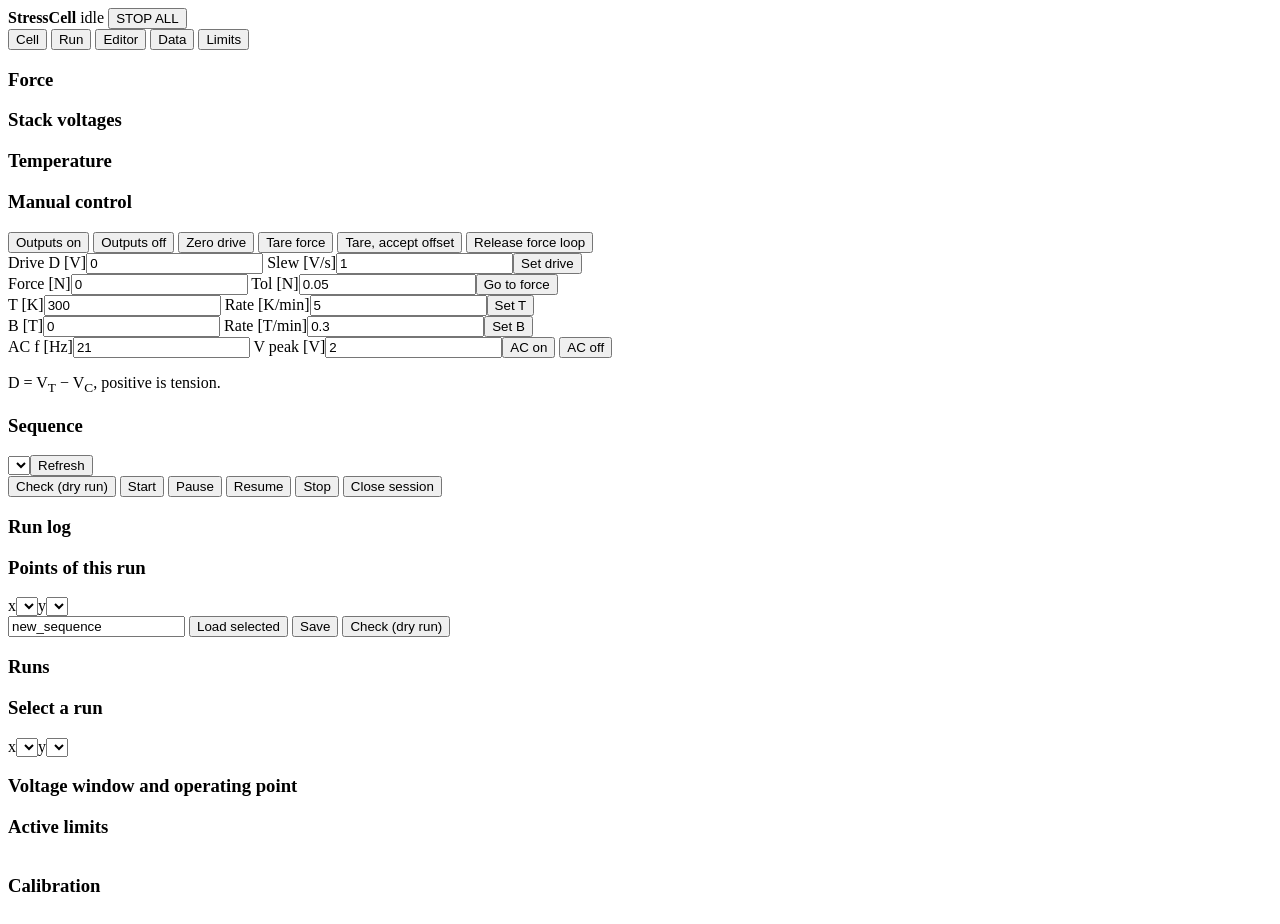
==== frontend/renderer/index.html @ 5718b394 "Initial commit: StressCell, Steuerung der Razorbill FC100 im PPMS Co-Authored-By: Claude Opus 5.5 <n" ====
<!DOCTYPE html>
<html lang="en" data-theme="dark">
<head>
  <meta charset="UTF-8">
  <meta name="viewport" content="width=device-width, initial-scale=1.0">
  <meta name="stresscell-token" content="__TOKEN__">
  <meta http-equiv="Content-Security-Policy"
        content="default-src 'self'; script-src 'self'; img-src 'self' data: blob:;
                 style-src 'self' 'unsafe-inline'; connect-src 'self' ws://127.0.0.1:8020 ws://localhost:8020;">
  <title>StressCell</title>
  <!-- Alles lokal: der Messrechner braucht kein Internet -->
  <script src="/static/vendor/plotly.min.js"></script>
  <script src="/static/vendor/blockly_compressed.js"></script>
  <script src="/static/vendor/blocks_compressed.js"></script>
  <script src="/static/vendor/blockly_en.js"></script>
  <link rel="stylesheet" href="/static/styles.css">
</head>
<body>
  <header id="titlebar">
    <strong>StressCell</strong>
    <span id="mode-pill" class="pill"></span>
    <span id="run-pill" class="pill idle">idle</span>
    <span id="run-text" class="muted"></span>
    <span class="grow"></span>
    <span id="conn" class="dot" title="Backend connection"></span>
    <button id="stop-all" title="Stop sequence and force loop, ramp both channels to 0 V">STOP ALL</button>
  </header>
  <div id="alarm-bar" class="hidden"></div>
  <div id="app">
    <nav id="sidebar" aria-label="Pages">
      <button class="nav active" data-page="cell">Cell</button>
      <button class="nav" data-page="run">Run</button>
      <button class="nav" data-page="editor">Editor</button>
      <button class="nav" data-page="data">Data</button>
      <button class="nav" data-page="limits">Limits</button>
    </nav>
    <main id="content">
      <section id="page-cell" class="page active">
        <div id="readouts" class="readouts"></div>
        <div class="grid2">
          <div class="card"><h3>Force</h3><div id="plot-force" class="plot"></div></div>
          <div class="card"><h3>Stack voltages</h3><div id="plot-volt" class="plot"></div></div>
          <div class="card"><h3>Temperature</h3><div id="plot-temp" class="plot"></div></div>
          <div class="card" id="manual">
            <h3>Manual control</h3>
            <div class="row">
              <button data-step='{"op":"output","on":true}'>Outputs on</button>
              <button data-step='{"op":"output","on":false}'>Outputs off</button>
              <button data-step='{"op":"zero_drive"}'>Zero drive</button>
              <button data-step='{"op":"tare"}'>Tare force</button>
              <button data-step='{"op":"tare","accept":true}' title="Below 250 K or above 10 N: only if the sample is not loaded">Tare, accept offset</button>
              <button data-step='{"op":"release_force"}'>Release force loop</button>
            </div>
            <form class="row" data-op="set_drive"><label>Drive D [V]<input name="D" value="0"></label>
              <label>Slew [V/s]<input name="slew" value="1"></label><button>Set drive</button></form>
            <form class="row" data-op="goto_force"><label>Force [N]<input name="F" value="0"></label>
              <label>Tol [N]<input name="tol" value="0.05"></label><button>Go to force</button></form>
            <form class="row" data-op="set_temperature"><label>T [K]<input name="T" value="300"></label>
              <label>Rate [K/min]<input name="rate" value="5"></label><button>Set T</button></form>
            <form class="row" data-op="set_field"><label>B [T]<input name="B" value="0"></label>
              <label>Rate [T/min]<input name="rate" value="0.3"></label><button>Set B</button></form>
            <form class="row" data-op="ac_on"><label>AC f [Hz]<input name="f" value="21"></label>
              <label>V peak [V]<input name="V" value="2"></label><button>AC on</button>
              <button type="button" data-step='{"op":"ac_off"}'>AC off</button></form>
            <p class="muted small">D = V<sub>T</sub> − V<sub>C</sub>, positive is tension.</p>
          </div>
        </div>
      </section>

      <section id="page-run" class="page">
        <div class="grid2 wide-left">
          <div class="card">
            <h3>Sequence</h3>
            <div class="row"><select id="seq-list"></select><button id="seq-reload">Refresh</button></div>
            <div class="row">
              <button id="seq-check">Check (dry run)</button>
              <button id="seq-start" class="primary">Start</button>
              <button id="seq-pause">Pause</button>
              <button id="seq-resume">Resume</button>
              <button id="seq-stop">Stop</button>
              <button id="session-close" title="Ends an open Python session, its force loop and AC drive">Close session</button>
            </div>
            <pre id="seq-report" class="log"></pre>
            <h3>Run log</h3>
            <pre id="run-log" class="log tall"></pre>
          </div>
          <div class="card">
            <h3>Points of this run</h3>
            <div class="row"><label>x<select id="pt-x"></select></label><label>y<select id="pt-y"></select></label></div>
            <div id="plot-points" class="plot tall"></div>
          </div>
        </div>
      </section>

      <section id="page-editor" class="page">
        <div class="row">
          <input id="ed-name" value="new_sequence" aria-label="Sequence name">
          <button id="ed-load">Load selected</button>
          <button id="ed-save" class="primary">Save</button>
          <button id="ed-check">Check (dry run)</button>
          <span id="ed-msg" class="muted"></span>
        </div>
        <div id="blockly"></div>
      </section>

      <section id="page-data" class="page">
        <div class="grid2 wide-right">
          <div class="card"><h3>Runs</h3><ul id="run-list" class="list"></ul></div>
          <div class="card">
            <h3 id="data-title">Select a run</h3>
            <div class="row"><label>x<select id="dt-x"></select></label><label>y<select id="dt-y"></select></label></div>
            <div id="plot-data" class="plot tall"></div>
            <pre id="data-log" class="log"></pre>
          </div>
        </div>
      </section>

      <section id="page-limits" class="page">
        <div class="grid2">
          <div class="card"><h3>Voltage window and operating point</h3><div id="plot-window" class="plot tall"></div></div>
          <div class="card"><h3>Active limits</h3><table id="limit-table"></table>
            <h3>Calibration</h3><table id="cal-table"></table></div>
        </div>
      </section>
    </main>
  </div>
  <div id="toasts" role="status"></div>
  <script type="module" src="/static/app.js"></script>
</body>
</html>
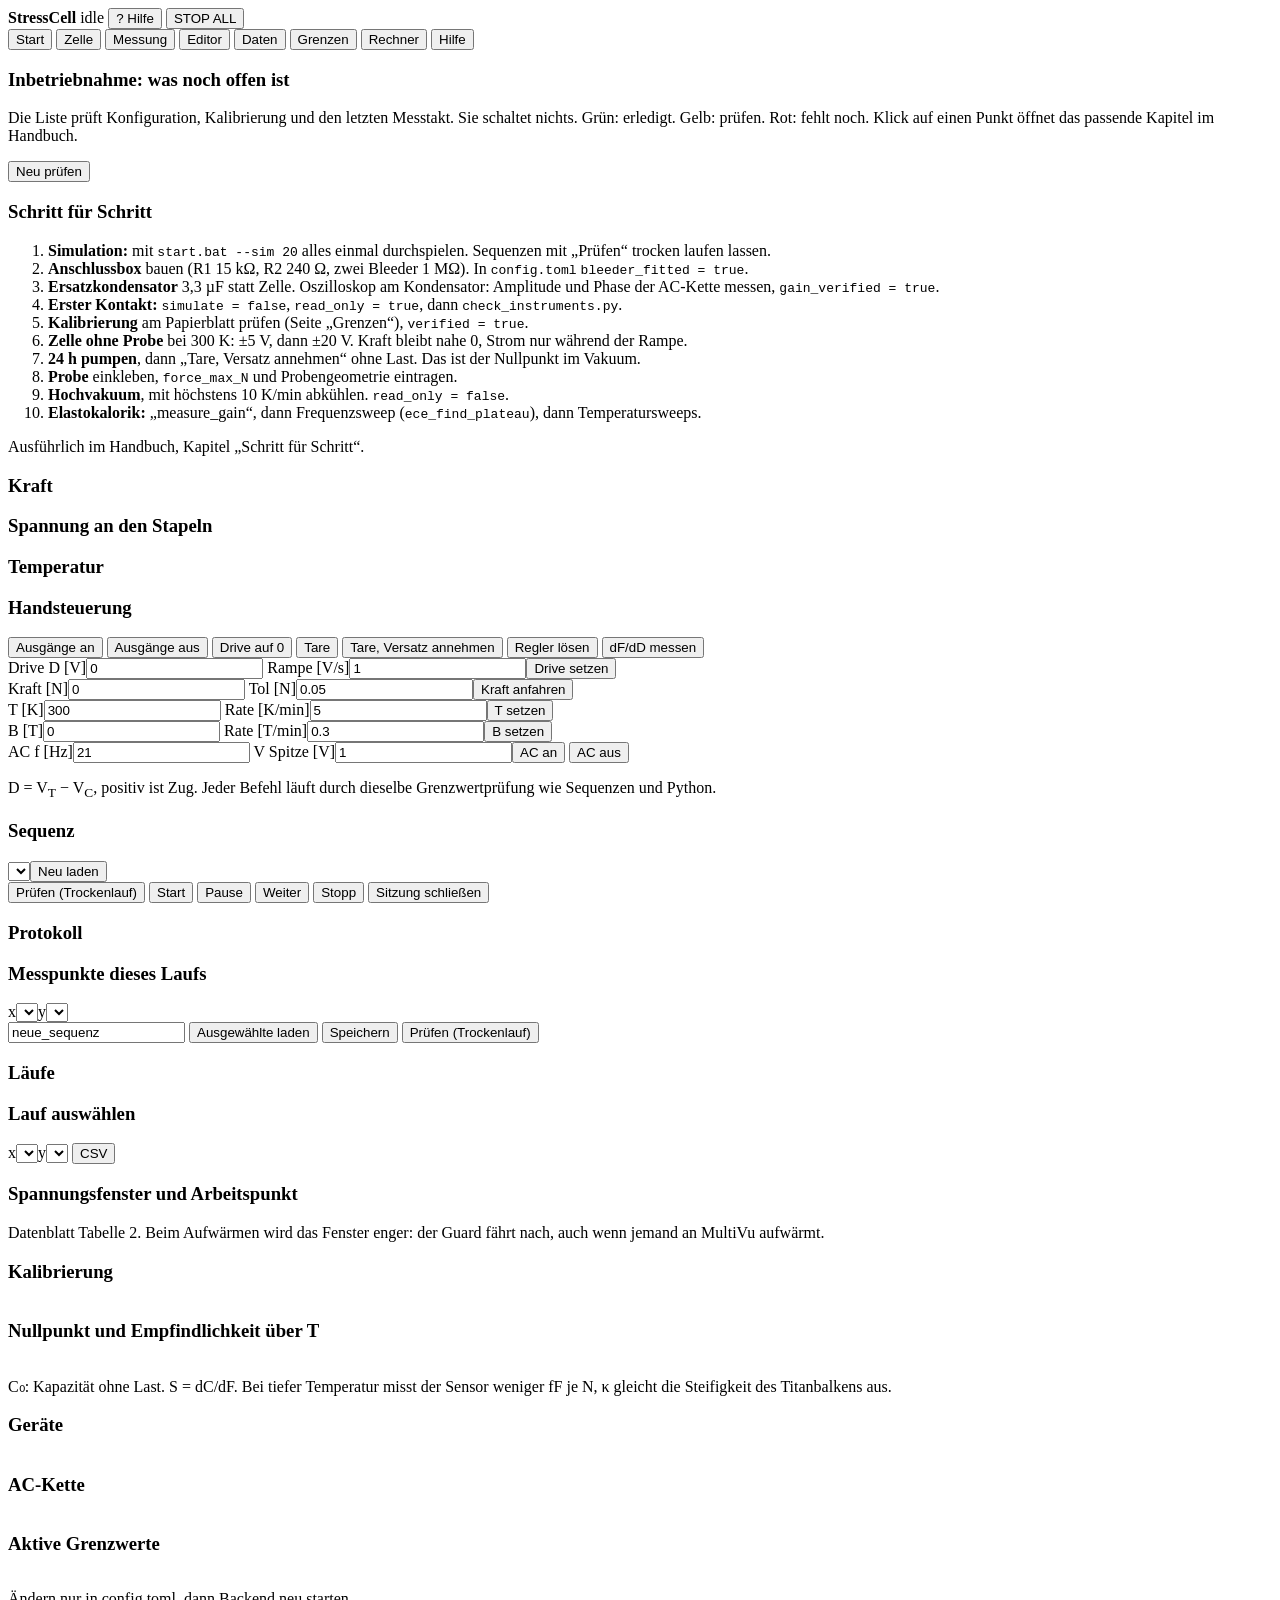
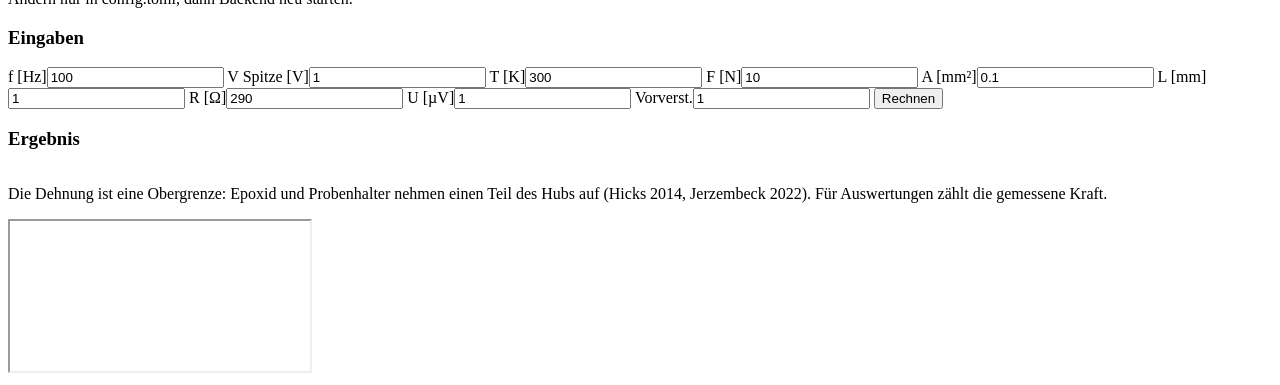
==== commit fc246f51: "Oberfläche auf Deutsch mit Inbetriebnahme, Rechner, Kalibrierpanel und Hilfe Checkliste mit Live-Sta" ====
--- a/frontend/renderer/index.html
+++ b/frontend/renderer/index.html
@@ -1,5 +1,5 @@
 <!DOCTYPE html>
-<html lang="en" data-theme="dark">
+<html lang="de" data-theme="dark">
 <head>
   <meta charset="UTF-8">
   <meta name="viewport" content="width=device-width, initial-scale=1.0">
@@ -18,74 +18,111 @@
 <body>
   <header id="titlebar">
     <strong>StressCell</strong>
-    <span id="mode-pill" class="pill"></span>
-    <span id="run-pill" class="pill idle">idle</span>
+    <span id="mode-pill" class="pill" title="Simulation oder echte Geräte. Umstellen in config.toml unter [mode]."></span>
+    <span id="run-pill" class="pill idle" title="Zustand der laufenden Sequenz">idle</span>
     <span id="run-text" class="muted"></span>
     <span class="grow"></span>
-    <span id="conn" class="dot" title="Backend connection"></span>
-    <button id="stop-all" title="Stop sequence and force loop, ramp both channels to 0 V">STOP ALL</button>
+    <span id="conn" class="dot" title="Verbindung zum Backend: grün = verbunden"></span>
+    <button id="help-btn" title="Handbuch öffnen (F1)">? Hilfe</button>
+    <button id="stop-all" title="Sequenz und Kraftregler stoppen, AC aus, beide Stapel auf 0 V rampen. Danach ist alles gesperrt, bis jemand quittiert.">STOP ALL</button>
   </header>
   <div id="alarm-bar" class="hidden"></div>
   <div id="app">
-    <nav id="sidebar" aria-label="Pages">
-      <button class="nav active" data-page="cell">Cell</button>
-      <button class="nav" data-page="run">Run</button>
-      <button class="nav" data-page="editor">Editor</button>
-      <button class="nav" data-page="data">Data</button>
-      <button class="nav" data-page="limits">Limits</button>
+    <nav id="sidebar" aria-label="Seiten">
+      <button class="nav" data-page="setup" title="Checkliste vor dem ersten Einsatz, mit Live-Status">Start</button>
+      <button class="nav active" data-page="cell" title="Live-Werte und Handsteuerung">Zelle</button>
+      <button class="nav" data-page="run" title="Sequenzen prüfen und starten">Messung</button>
+      <button class="nav" data-page="editor" title="Sequenzen aus Blöcken bauen">Editor</button>
+      <button class="nav" data-page="data" title="Gespeicherte Läufe ansehen">Daten</button>
+      <button class="nav" data-page="limits" title="Spannungsfenster, Grenzwerte, Kalibrierung, Geräte">Grenzen</button>
+      <button class="nav" data-page="calc" title="Rechenhilfen: AC-Strom, RC-Ecke, Spannung, Thermospannung">Rechner</button>
+      <button class="nav" data-page="help" title="Handbuch mit Schritt-für-Schritt-Anleitung">Hilfe</button>
     </nav>
     <main id="content">
+
+      <!-- ── Start ───────────────────────────────────────────────────── -->
+      <section id="page-setup" class="page">
+        <div class="grid2 wide-left">
+          <div class="card">
+            <h3>Inbetriebnahme: was noch offen ist</h3>
+            <p class="muted small">Die Liste prüft Konfiguration, Kalibrierung und den letzten Messtakt. Sie schaltet nichts.
+              Grün: erledigt. Gelb: prüfen. Rot: fehlt noch. Klick auf einen Punkt öffnet das passende Kapitel im Handbuch.</p>
+            <ul id="checklist" class="checklist"></ul>
+            <button id="checklist-reload">Neu prüfen</button>
+          </div>
+          <div class="card">
+            <h3>Schritt für Schritt</h3>
+            <ol class="steps small">
+              <li><b>Simulation:</b> mit <code>start.bat --sim 20</code> alles einmal durchspielen. Sequenzen mit „Prüfen“ trocken laufen lassen.</li>
+              <li><b>Anschlussbox</b> bauen (R1 15 kΩ, R2 240 Ω, zwei Bleeder 1 MΩ). In <code>config.toml</code> <code>bleeder_fitted = true</code>.</li>
+              <li><b>Ersatzkondensator</b> 3,3 µF statt Zelle. Oszilloskop am Kondensator: Amplitude und Phase der AC-Kette messen, <code>gain_verified = true</code>.</li>
+              <li><b>Erster Kontakt:</b> <code>simulate = false</code>, <code>read_only = true</code>, dann <code>check_instruments.py</code>.</li>
+              <li><b>Kalibrierung</b> am Papierblatt prüfen (Seite „Grenzen“), <code>verified = true</code>.</li>
+              <li><b>Zelle ohne Probe</b> bei 300 K: ±5 V, dann ±20 V. Kraft bleibt nahe 0, Strom nur während der Rampe.</li>
+              <li><b>24 h pumpen</b>, dann „Tare, Versatz annehmen“ ohne Last. Das ist der Nullpunkt im Vakuum.</li>
+              <li><b>Probe</b> einkleben, <code>force_max_N</code> und Probengeometrie eintragen.</li>
+              <li><b>Hochvakuum</b>, mit höchstens 10 K/min abkühlen. <code>read_only = false</code>.</li>
+              <li><b>Elastokalorik:</b> „measure_gain“, dann Frequenzsweep (<code>ece_find_plateau</code>), dann Temperatursweeps.</li>
+            </ol>
+            <p class="muted small">Ausführlich im Handbuch, Kapitel „Schritt für Schritt“.</p>
+          </div>
+        </div>
+      </section>
+
+      <!-- ── Zelle ───────────────────────────────────────────────────── -->
       <section id="page-cell" class="page active">
         <div id="readouts" class="readouts"></div>
         <div class="grid2">
-          <div class="card"><h3>Force</h3><div id="plot-force" class="plot"></div></div>
-          <div class="card"><h3>Stack voltages</h3><div id="plot-volt" class="plot"></div></div>
-          <div class="card"><h3>Temperature</h3><div id="plot-temp" class="plot"></div></div>
+          <div class="card"><h3>Kraft</h3><div id="plot-force" class="plot"></div></div>
+          <div class="card"><h3>Spannung an den Stapeln</h3><div id="plot-volt" class="plot"></div></div>
+          <div class="card"><h3>Temperatur</h3><div id="plot-temp" class="plot"></div></div>
           <div class="card" id="manual">
-            <h3>Manual control</h3>
+            <h3>Handsteuerung</h3>
             <div class="row">
-              <button data-step='{"op":"output","on":true}'>Outputs on</button>
-              <button data-step='{"op":"output","on":false}'>Outputs off</button>
-              <button data-step='{"op":"zero_drive"}'>Zero drive</button>
-              <button data-step='{"op":"tare"}'>Tare force</button>
-              <button data-step='{"op":"tare","accept":true}' title="Below 250 K or above 10 N: only if the sample is not loaded">Tare, accept offset</button>
-              <button data-step='{"op":"release_force"}'>Release force loop</button>
+              <button data-step='{"op":"output","on":true}' title="Setzt beide Kanäle auf 0 V, liest zurück und schaltet dann ein">Ausgänge an</button>
+              <button data-step='{"op":"output","on":false}' title="Nur nahe 0 V erlaubt: sonst springt die Kraft an der Probe">Ausgänge aus</button>
+              <button data-step='{"op":"zero_drive"}' title="Beide Stapel auf 0 V rampen. Immer erlaubt.">Drive auf 0</button>
+              <button data-step='{"op":"tare"}' title="Aktuelle Kraft als Nullpunkt. Nur ohne Last, nahe Drive 0, über 250 K und unter 10 N Versatz.">Tare</button>
+              <button data-step='{"op":"tare","accept":true}' title="Erster Nullpunkt im Vakuum: das Blatt gilt für Luft, der Versatz ist dann einige 10 N. Nur ohne Last!">Tare, Versatz annehmen</button>
+              <button data-step='{"op":"release_force"}' title="Kraftregler aus, Drive bleibt stehen">Regler lösen</button>
+              <button data-step='{"op":"measure_gain"}' title="dF/dD an zwei DC-Punkten messen. Nötig für F_ac und dT/dσ, bei jeder Temperatur neu.">dF/dD messen</button>
             </div>
-            <form class="row" data-op="set_drive"><label>Drive D [V]<input name="D" value="0"></label>
-              <label>Slew [V/s]<input name="slew" value="1"></label><button>Set drive</button></form>
-            <form class="row" data-op="goto_force"><label>Force [N]<input name="F" value="0"></label>
-              <label>Tol [N]<input name="tol" value="0.05"></label><button>Go to force</button></form>
+            <form class="row" data-op="set_drive"><label title="D = V_T − V_C. Positiv ist Zug. Mit der Verdrahtung ohne RP100 (Druckstapel per SMU) geht nur D ≤ +20 V bei 300 K.">Drive D [V]<input name="D" value="0"></label>
+              <label title="Rampengeschwindigkeit. 1 V/s bei 300 K sind etwa 1,7 N/s.">Rampe [V/s]<input name="slew" value="1"></label><button>Drive setzen</button></form>
+            <form class="row" data-op="goto_force"><label title="Zielkraft. Positiv ist Zug. Erst nach verified = true in der Kalibrierdatei.">Kraft [N]<input name="F" value="0"></label>
+              <label title="Toleranz: etwa das Dreifache des Kraftrauschens">Tol [N]<input name="tol" value="0.05"></label><button>Kraft anfahren</button></form>
             <form class="row" data-op="set_temperature"><label>T [K]<input name="T" value="300"></label>
-              <label>Rate [K/min]<input name="rate" value="5"></label><button>Set T</button></form>
+              <label title="Datenblatt: nie über 10 K/min, für genaue Kraft unter 4 K/min (AP006)">Rate [K/min]<input name="rate" value="5"></label><button>T setzen</button></form>
             <form class="row" data-op="set_field"><label>B [T]<input name="B" value="0"></label>
-              <label>Rate [T/min]<input name="rate" value="0.3"></label><button>Set B</button></form>
-            <form class="row" data-op="ac_on"><label>AC f [Hz]<input name="f" value="21"></label>
-              <label>V peak [V]<input name="V" value="2"></label><button>AC on</button>
-              <button type="button" data-step='{"op":"ac_off"}'>AC off</button></form>
-            <p class="muted small">D = V<sub>T</sub> − V<sub>C</sub>, positive is tension.</p>
-          </div>
-        </div>
-      </section>
-
+              <label>Rate [T/min]<input name="rate" value="0.3"></label><button>B setzen</button></form>
+            <form class="row" data-op="ac_on"><label title="Anregungsfrequenz. Plateau mit dem Frequenzsweep suchen.">AC f [Hz]<input name="f" value="21"></label>
+              <label title="Spitzenspannung AM STAPEL. Die Software rechnet Verstärkung und RC-Tiefpass heraus.">V Spitze [V]<input name="V" value="1"></label><button>AC an</button>
+              <button type="button" data-step='{"op":"ac_off"}'>AC aus</button></form>
+            <p class="muted small">D = V<sub>T</sub> − V<sub>C</sub>, positiv ist Zug. Jeder Befehl läuft durch dieselbe Grenzwertprüfung wie Sequenzen und Python.</p>
+          </div>
+        </div>
+      </section>
+
+      <!-- ── Messung ─────────────────────────────────────────────────── -->
       <section id="page-run" class="page">
         <div class="grid2 wide-left">
           <div class="card">
-            <h3>Sequence</h3>
-            <div class="row"><select id="seq-list"></select><button id="seq-reload">Refresh</button></div>
+            <h3>Sequenz</h3>
+            <div class="row"><select id="seq-list" title="Sequenzen aus dem Ordner sequences/"></select><button id="seq-reload">Neu laden</button></div>
             <div class="row">
-              <button id="seq-check">Check (dry run)</button>
-              <button id="seq-start" class="primary">Start</button>
+              <button id="seq-check" title="Läuft die Sequenz auf einer simulierten Zelle durch, mit dem aktuellen Zustand als Start. Zeigt Fehler und Dauer.">Prüfen (Trockenlauf)</button>
+              <button id="seq-start" class="primary" title="Startet nach einem automatischen Trockenlauf">Start</button>
               <button id="seq-pause">Pause</button>
-              <button id="seq-resume">Resume</button>
-              <button id="seq-stop">Stop</button>
-              <button id="session-close" title="Ends an open Python session, its force loop and AC drive">Close session</button>
+              <button id="seq-resume">Weiter</button>
+              <button id="seq-stop">Stopp</button>
+              <button id="session-close" title="Beendet eine offene Python-Sitzung samt Kraftregler und AC">Sitzung schließen</button>
             </div>
             <pre id="seq-report" class="log"></pre>
-            <h3>Run log</h3>
+            <h3>Protokoll</h3>
             <pre id="run-log" class="log tall"></pre>
           </div>
           <div class="card">
-            <h3>Points of this run</h3>
+            <h3>Messpunkte dieses Laufs</h3>
             <div class="row"><label>x<select id="pt-x"></select></label><label>y<select id="pt-y"></select></label></div>
             <div id="plot-points" class="plot tall"></div>
           </div>
@@ -94,10 +131,10 @@
 
       <section id="page-editor" class="page">
         <div class="row">
-          <input id="ed-name" value="new_sequence" aria-label="Sequence name">
-          <button id="ed-load">Load selected</button>
-          <button id="ed-save" class="primary">Save</button>
-          <button id="ed-check">Check (dry run)</button>
+          <input id="ed-name" value="neue_sequenz" aria-label="Name der Sequenz">
+          <button id="ed-load">Ausgewählte laden</button>
+          <button id="ed-save" class="primary">Speichern</button>
+          <button id="ed-check">Prüfen (Trockenlauf)</button>
           <span id="ed-msg" class="muted"></span>
         </div>
         <div id="blockly"></div>
@@ -105,22 +142,64 @@
 
       <section id="page-data" class="page">
         <div class="grid2 wide-right">
-          <div class="card"><h3>Runs</h3><ul id="run-list" class="list"></ul></div>
-          <div class="card">
-            <h3 id="data-title">Select a run</h3>
-            <div class="row"><label>x<select id="dt-x"></select></label><label>y<select id="dt-y"></select></label></div>
+          <div class="card"><h3>Läufe</h3><ul id="run-list" class="list"></ul></div>
+          <div class="card">
+            <h3 id="data-title">Lauf auswählen</h3>
+            <div class="row"><label>x<select id="dt-x"></select></label><label>y<select id="dt-y"></select></label>
+              <button id="dt-csv" title="data.csv dieses Laufs herunterladen">CSV</button></div>
             <div id="plot-data" class="plot tall"></div>
             <pre id="data-log" class="log"></pre>
           </div>
         </div>
       </section>
 
+      <!-- ── Grenzen, Kalibrierung, Geräte ───────────────────────────── -->
       <section id="page-limits" class="page">
         <div class="grid2">
-          <div class="card"><h3>Voltage window and operating point</h3><div id="plot-window" class="plot tall"></div></div>
-          <div class="card"><h3>Active limits</h3><table id="limit-table"></table>
-            <h3>Calibration</h3><table id="cal-table"></table></div>
-        </div>
+          <div class="card"><h3>Spannungsfenster und Arbeitspunkt</h3><div id="plot-window" class="plot tall"></div>
+            <p class="muted small">Datenblatt Tabelle 2. Beim Aufwärmen wird das Fenster enger: der Guard fährt nach, auch wenn jemand an MultiVu aufwärmt.</p></div>
+          <div class="card">
+            <h3>Kalibrierung</h3>
+            <p id="cal-formula" class="muted small"></p>
+            <table id="cal-table"></table>
+            <h3>Nullpunkt und Empfindlichkeit über T</h3>
+            <table id="cal-T"></table>
+            <p class="muted small">C₀: Kapazität ohne Last. S = dC/dF. Bei tiefer Temperatur misst der Sensor weniger fF je N, κ gleicht die Steifigkeit des Titanbalkens aus.</p>
+          </div>
+          <div class="card"><h3>Geräte</h3><table id="dev-table"></table>
+            <h3>AC-Kette</h3><table id="chain-table"></table></div>
+          <div class="card"><h3>Aktive Grenzwerte</h3><table id="limit-table"></table>
+            <p class="muted small">Ändern nur in config.toml, dann Backend neu starten.</p></div>
+        </div>
+      </section>
+
+      <!-- ── Rechner ─────────────────────────────────────────────────── -->
+      <section id="page-calc" class="page">
+        <div class="grid2">
+          <div class="card">
+            <h3>Eingaben</h3>
+            <form id="calc-form" class="row">
+              <label title="Anregungsfrequenz">f [Hz]<input name="f" value="100"></label>
+              <label title="Spitzenspannung am Stapel">V Spitze [V]<input name="V" value="1"></label>
+              <label>T [K]<input name="T" value="300"></label>
+              <label title="Kraft auf die Probe">F [N]<input name="F" value="10"></label>
+              <label title="Probenquerschnitt">A [mm²]<input name="A_mm2" value="0.1"></label>
+              <label title="Probenlänge zwischen den Klebestellen">L [mm]<input name="L_mm" value="1"></label>
+              <label title="R2 plus 50 Ω Ausgang">R [Ω]<input name="R2" value="290"></label>
+              <label title="Thermospannung, wie am Lock-in oder Voltmeter abgelesen">U [µV]<input name="V_tc_uV" value="1"></label>
+              <label title="Verstärkung vor dem Messgerät (SR560)">Vorverst.<input name="preamp" value="1"></label>
+              <button class="primary">Rechnen</button>
+            </form>
+          </div>
+          <div class="card"><h3>Ergebnis</h3><table id="calc-out"></table>
+            <p class="muted small">Die Dehnung ist eine Obergrenze: Epoxid und Probenhalter nehmen einen Teil des Hubs auf
+              (Hicks 2014, Jerzembeck 2022). Für Auswertungen zählt die gemessene Kraft.</p></div>
+        </div>
+      </section>
+
+      <!-- ── Hilfe ───────────────────────────────────────────────────── -->
+      <section id="page-help" class="page">
+        <iframe id="help-frame" title="Handbuch" src="about:blank"></iframe>
       </section>
     </main>
   </div>
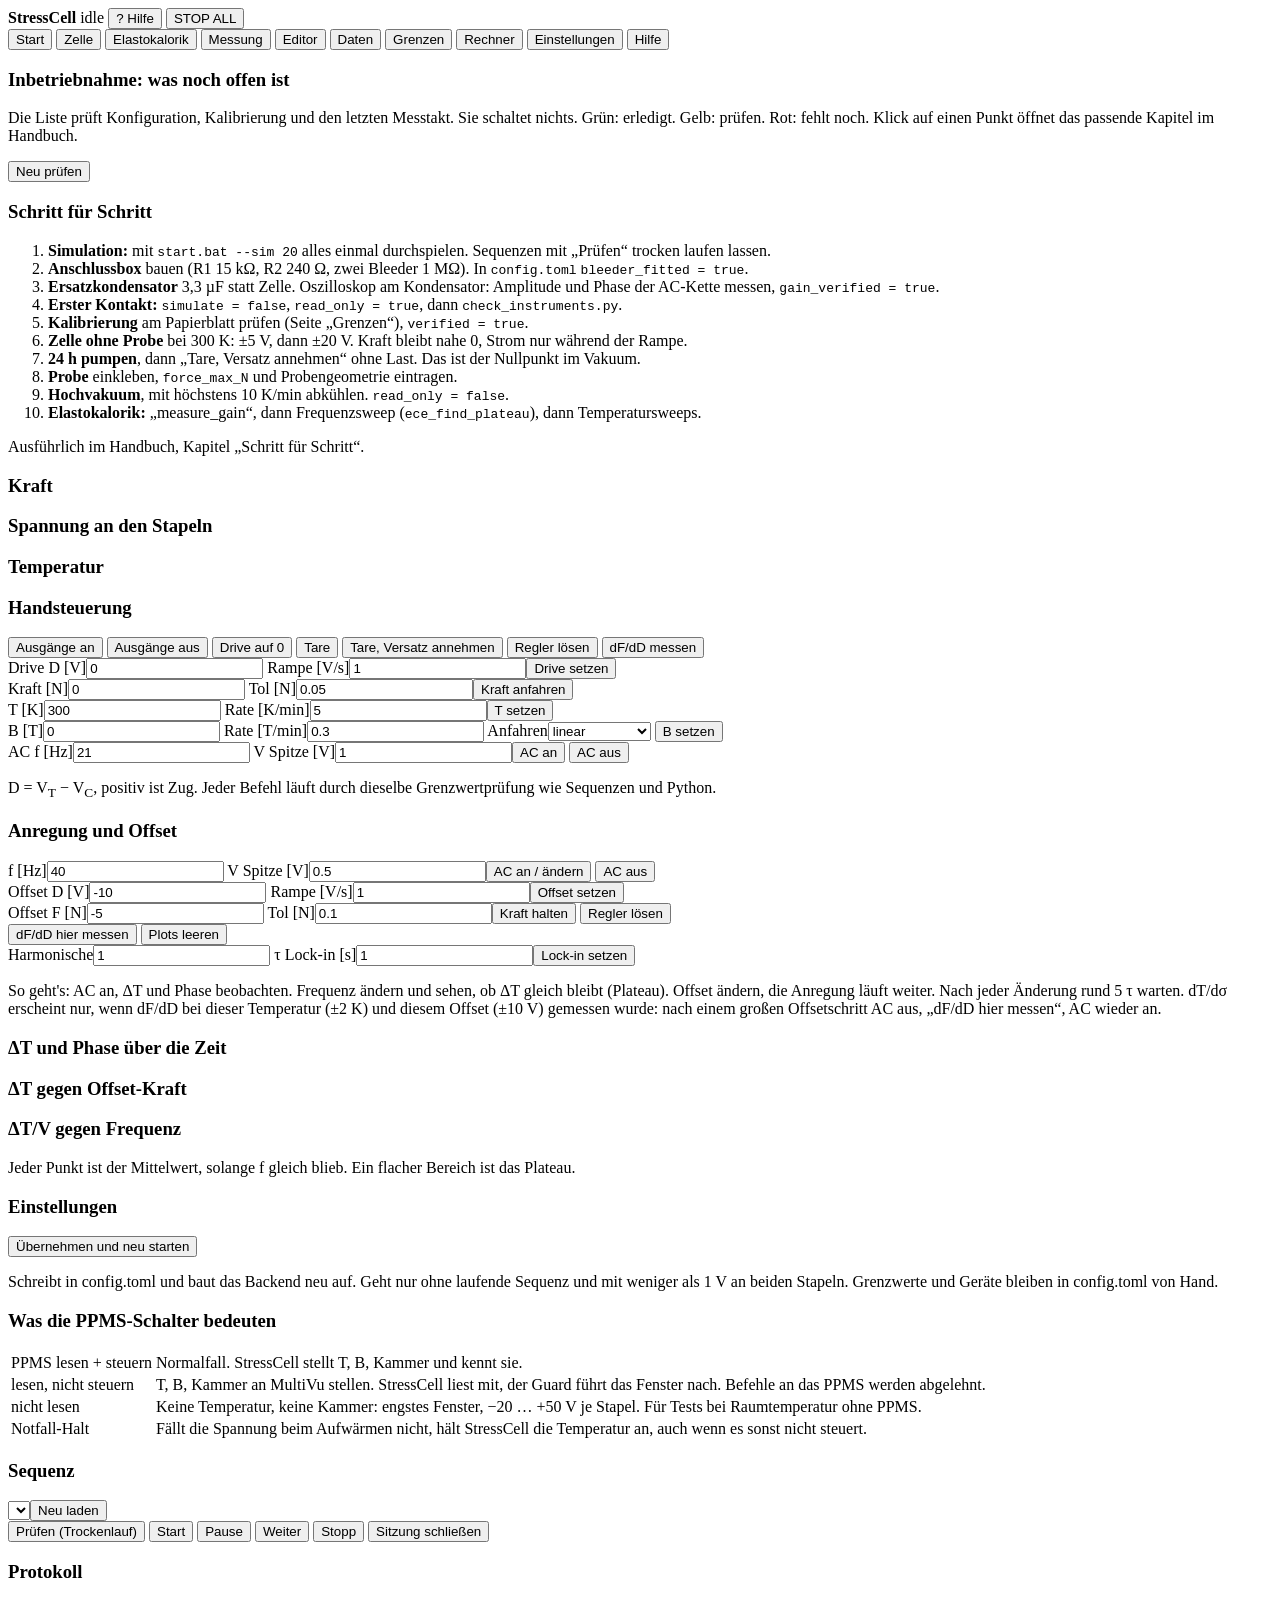
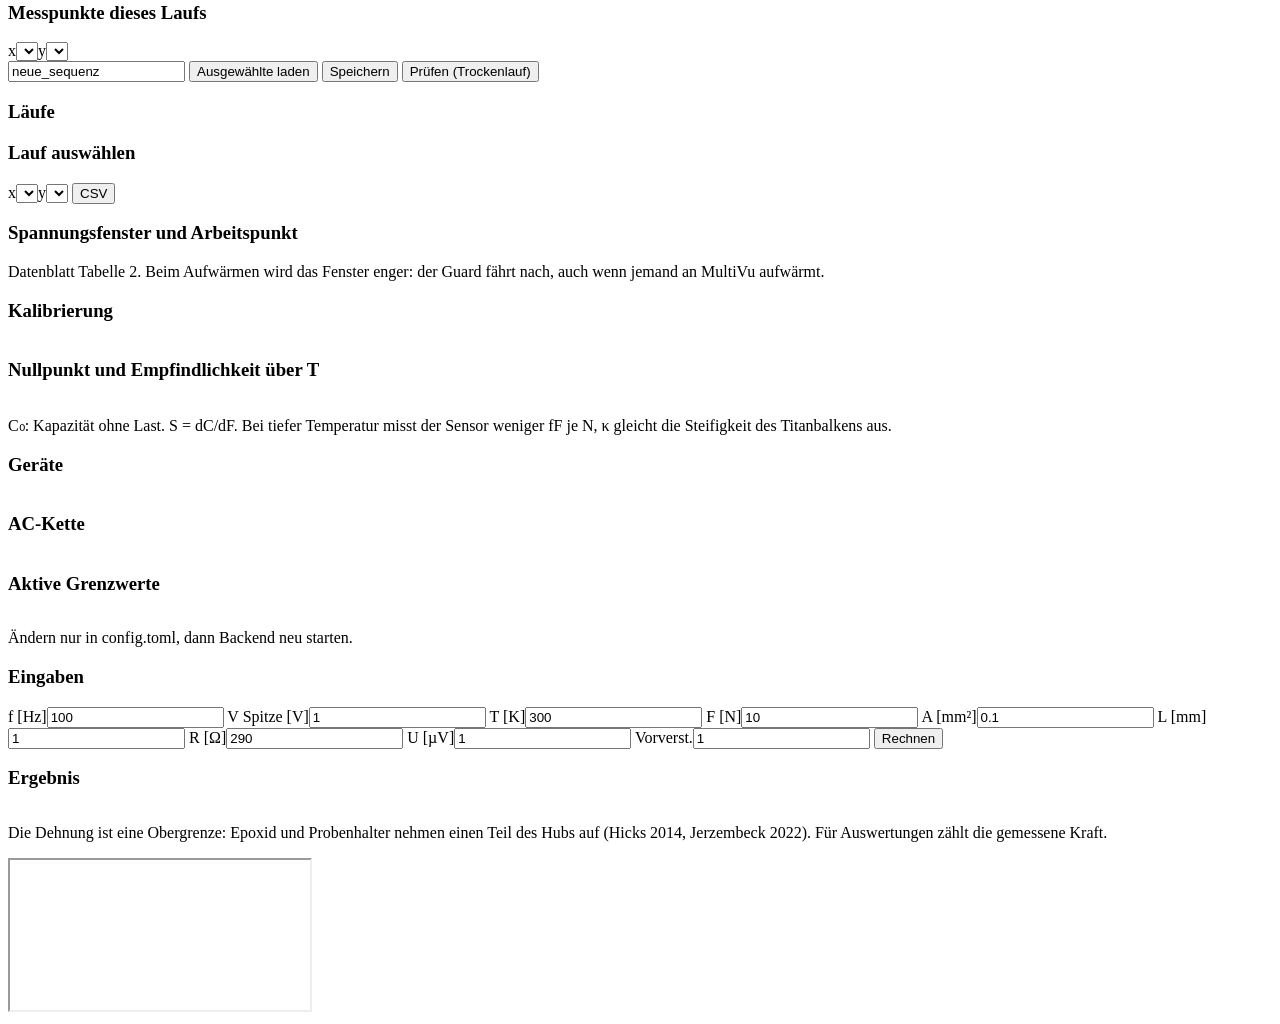
==== commit 8cd93a13: "Elastokalorik live, PPMS-Schalter, Anfahrarten, dF/dD je Offset Seite Elastokalorik: Frequenz und Of" ====
--- a/frontend/renderer/index.html
+++ b/frontend/renderer/index.html
@@ -31,11 +31,13 @@
     <nav id="sidebar" aria-label="Seiten">
       <button class="nav" data-page="setup" title="Checkliste vor dem ersten Einsatz, mit Live-Status">Start</button>
       <button class="nav active" data-page="cell" title="Live-Werte und Handsteuerung">Zelle</button>
+      <button class="nav" data-page="ece" title="Elastokalorik live: Frequenz und Offset ändern, Signal sofort sehen">Elastokalorik</button>
       <button class="nav" data-page="run" title="Sequenzen prüfen und starten">Messung</button>
       <button class="nav" data-page="editor" title="Sequenzen aus Blöcken bauen">Editor</button>
       <button class="nav" data-page="data" title="Gespeicherte Läufe ansehen">Daten</button>
       <button class="nav" data-page="limits" title="Spannungsfenster, Grenzwerte, Kalibrierung, Geräte">Grenzen</button>
       <button class="nav" data-page="calc" title="Rechenhilfen: AC-Strom, RC-Ecke, Spannung, Thermospannung">Rechner</button>
+      <button class="nav" data-page="settings" title="Simulation, Nur-Lesen, PPMS lesen und steuern">Einstellungen</button>
       <button class="nav" data-page="help" title="Handbuch mit Schritt-für-Schritt-Anleitung">Hilfe</button>
     </nav>
     <main id="content">
@@ -94,11 +96,66 @@
             <form class="row" data-op="set_temperature"><label>T [K]<input name="T" value="300"></label>
               <label title="Datenblatt: nie über 10 K/min, für genaue Kraft unter 4 K/min (AP006)">Rate [K/min]<input name="rate" value="5"></label><button>T setzen</button></form>
             <form class="row" data-op="set_field"><label>B [T]<input name="B" value="0"></label>
-              <label>Rate [T/min]<input name="rate" value="0.3"></label><button>B setzen</button></form>
+              <label>Rate [T/min]<input name="rate" value="0.3"></label>
+              <label title="linear: gerade Rampe. no_overshoot: ohne Überschwingen. oscillate: pendelt ein, kleinstes Restfeld, gut für B = 0">Anfahren<select name="mode"><option>linear</option><option>no_overshoot</option><option>oscillate</option></select></label>
+              <button>B setzen</button></form>
             <form class="row" data-op="ac_on"><label title="Anregungsfrequenz. Plateau mit dem Frequenzsweep suchen.">AC f [Hz]<input name="f" value="21"></label>
               <label title="Spitzenspannung AM STAPEL. Die Software rechnet Verstärkung und RC-Tiefpass heraus.">V Spitze [V]<input name="V" value="1"></label><button>AC an</button>
               <button type="button" data-step='{"op":"ac_off"}'>AC aus</button></form>
             <p class="muted small">D = V<sub>T</sub> − V<sub>C</sub>, positiv ist Zug. Jeder Befehl läuft durch dieselbe Grenzwertprüfung wie Sequenzen und Python.</p>
+          </div>
+        </div>
+      </section>
+
+      <!-- ── Elastokalorik live ─────────────────────────────────────────── -->
+      <section id="page-ece" class="page">
+        <div id="ece-readouts" class="readouts"></div>
+        <div class="grid2">
+          <div class="card">
+            <h3>Anregung und Offset</h3>
+            <form class="row" data-op="ac_on"><label title="Anregungsfrequenz. Im Plateau ist ΔT flach und die Phase nahe 0° oder 180°.">f [Hz]<input name="f" value="40"></label>
+              <label title="Spitzenspannung am Stapel">V Spitze [V]<input name="V" value="0.5"></label><button class="primary">AC an / ändern</button>
+              <button type="button" data-step='{"op":"ac_off"}'>AC aus</button></form>
+            <form class="row" data-op="set_drive"><label title="Offset als Drive. Negativ ist Druck. Die Anregung läuft dabei weiter.">Offset D [V]<input name="D" value="-10"></label>
+              <label>Rampe [V/s]<input name="slew" value="1"></label><button>Offset setzen</button></form>
+            <form class="row" data-op="goto_force"><label title="Offset als Kraft, der Regler hält sie. Negativ ist Druck.">Offset F [N]<input name="F" value="-5"></label>
+              <label>Tol [N]<input name="tol" value="0.1"></label><button>Kraft halten</button>
+              <button type="button" data-step='{"op":"release_force"}'>Regler lösen</button></form>
+            <div class="row">
+              <button data-step='{"op":"measure_gain","step":4,"settle":10}' title="dF/dD bei diesem Offset und dieser Temperatur messen. Nötig für dT/dσ. Schaltet die Anregung dafür kurz nicht ein: vorher AC aus.">dF/dD hier messen</button>
+              <button id="ece-clear" type="button" title="Verläufe dieser Seite leeren">Plots leeren</button>
+            </div>
+            <form class="row" data-op="lockin_setup"><label title="Detektion bei h·f. 2f für Effekte, die nicht vom Vorzeichen der Dehnung abhängen.">Harmonische<input name="harmonic" value="1"></label>
+              <label title="Nach jeder Änderung etwa 5 τ warten, bis der Wert steht">τ Lock-in [s]<input name="tau" value="1"></label><button>Lock-in setzen</button></form>
+            <p class="muted small">So geht's: AC an, ΔT und Phase beobachten. Frequenz ändern und sehen, ob ΔT gleich bleibt (Plateau).
+              Offset ändern, die Anregung läuft weiter. Nach jeder Änderung rund 5 τ warten. dT/dσ erscheint nur, wenn dF/dD bei dieser
+              Temperatur (±2 K) und diesem Offset (±10 V) gemessen wurde: nach einem großen Offsetschritt AC aus, „dF/dD hier messen“, AC wieder an.</p>
+          </div>
+          <div class="card"><h3>ΔT und Phase über die Zeit</h3><div id="plot-ece-t" class="plot tall"></div></div>
+          <div class="card"><h3>ΔT gegen Offset-Kraft</h3><div id="plot-ece-f" class="plot"></div></div>
+          <div class="card"><h3>ΔT/V gegen Frequenz</h3><div id="plot-ece-fr" class="plot"></div>
+            <p class="muted small">Jeder Punkt ist der Mittelwert, solange f gleich blieb. Ein flacher Bereich ist das Plateau.</p></div>
+        </div>
+      </section>
+
+      <!-- ── Einstellungen ───────────────────────────────────────────── -->
+      <section id="page-settings" class="page">
+        <div class="grid2">
+          <div class="card">
+            <h3>Einstellungen</h3>
+            <form id="settings-form"></form>
+            <div class="row"><button id="settings-save" class="primary">Übernehmen und neu starten</button><span id="settings-msg" class="muted small"></span></div>
+            <p class="muted small">Schreibt in config.toml und baut das Backend neu auf. Geht nur ohne laufende Sequenz und mit weniger als 1 V an beiden Stapeln.
+              Grenzwerte und Geräte bleiben in config.toml von Hand.</p>
+          </div>
+          <div class="card">
+            <h3>Was die PPMS-Schalter bedeuten</h3>
+            <table>
+              <tr><td>PPMS lesen + steuern</td><td>Normalfall. StressCell stellt T, B, Kammer und kennt sie.</td></tr>
+              <tr><td>lesen, nicht steuern</td><td>T, B, Kammer an MultiVu stellen. StressCell liest mit, der Guard führt das Fenster nach. Befehle an das PPMS werden abgelehnt.</td></tr>
+              <tr><td>nicht lesen</td><td>Keine Temperatur, keine Kammer: engstes Fenster, −20 … +50 V je Stapel. Für Tests bei Raumtemperatur ohne PPMS.</td></tr>
+              <tr><td>Notfall-Halt</td><td>Fällt die Spannung beim Aufwärmen nicht, hält StressCell die Temperatur an, auch wenn es sonst nicht steuert.</td></tr>
+            </table>
           </div>
         </div>
       </section>
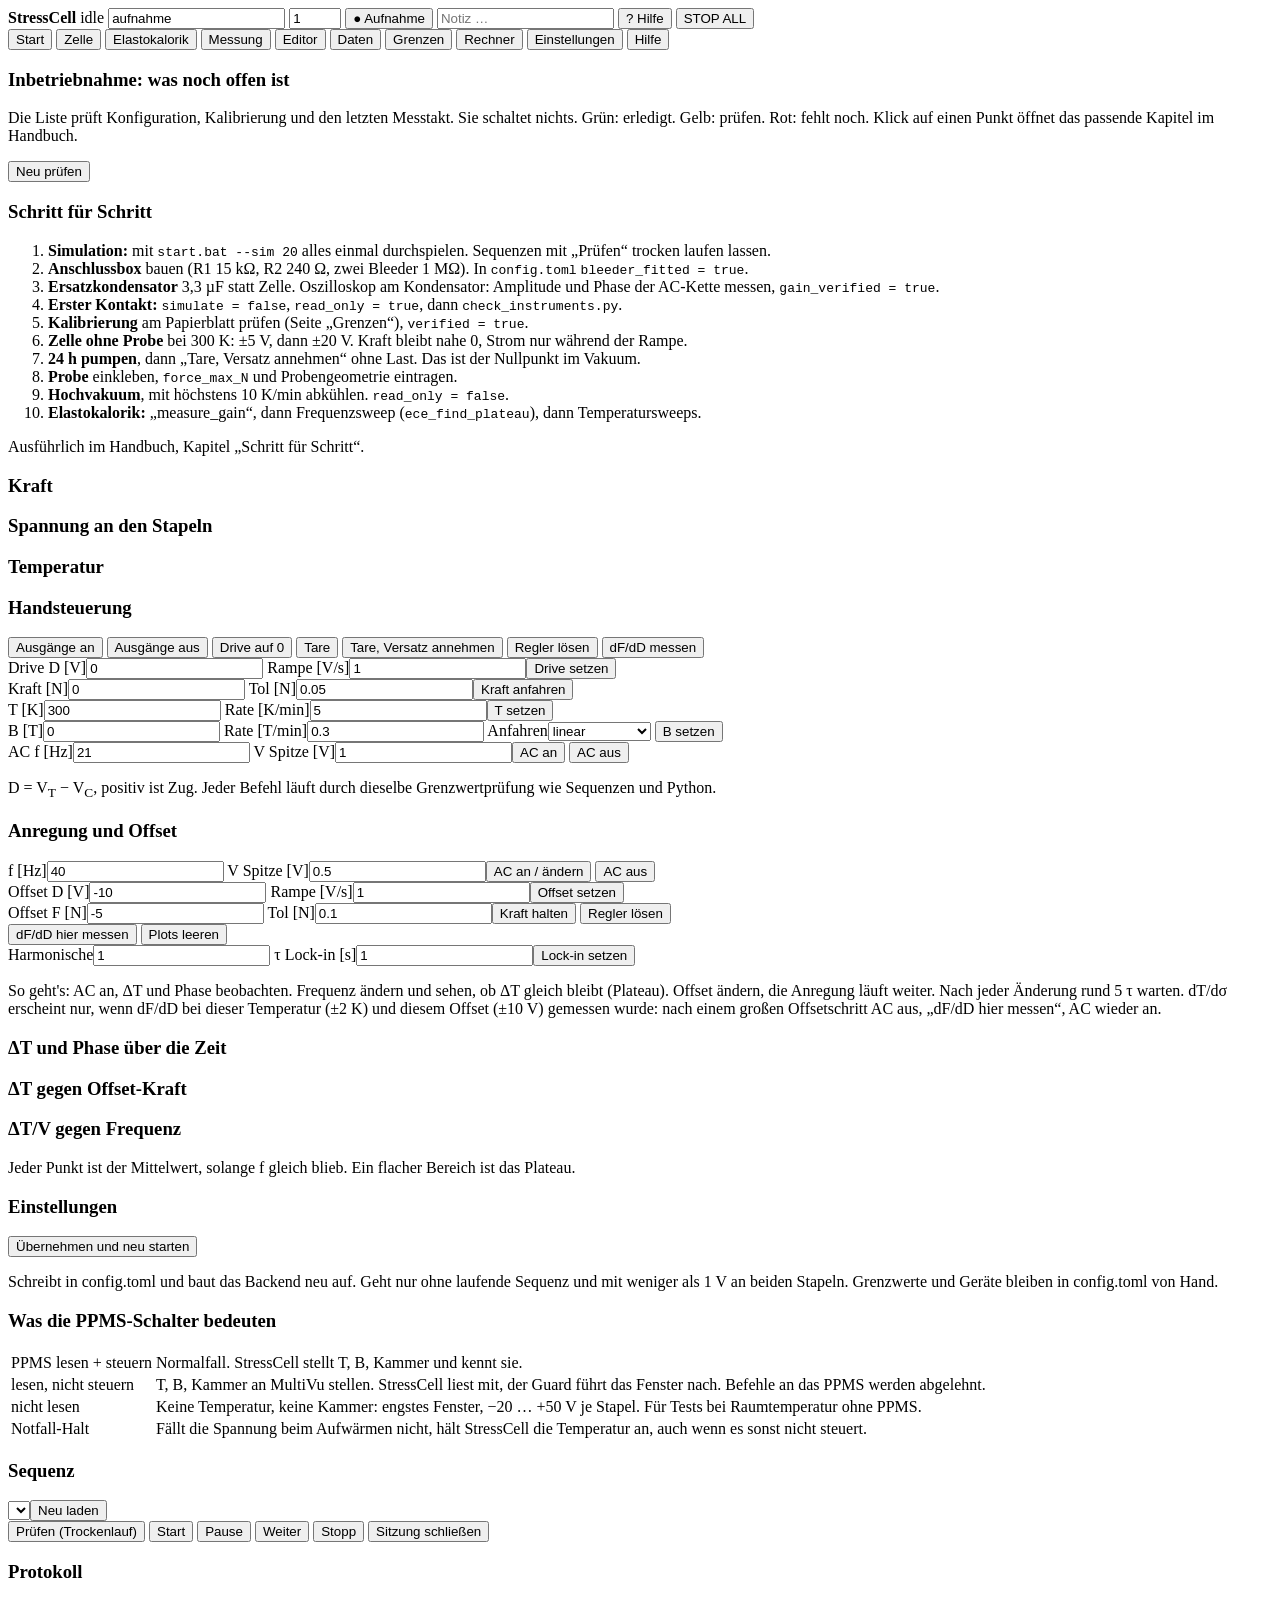
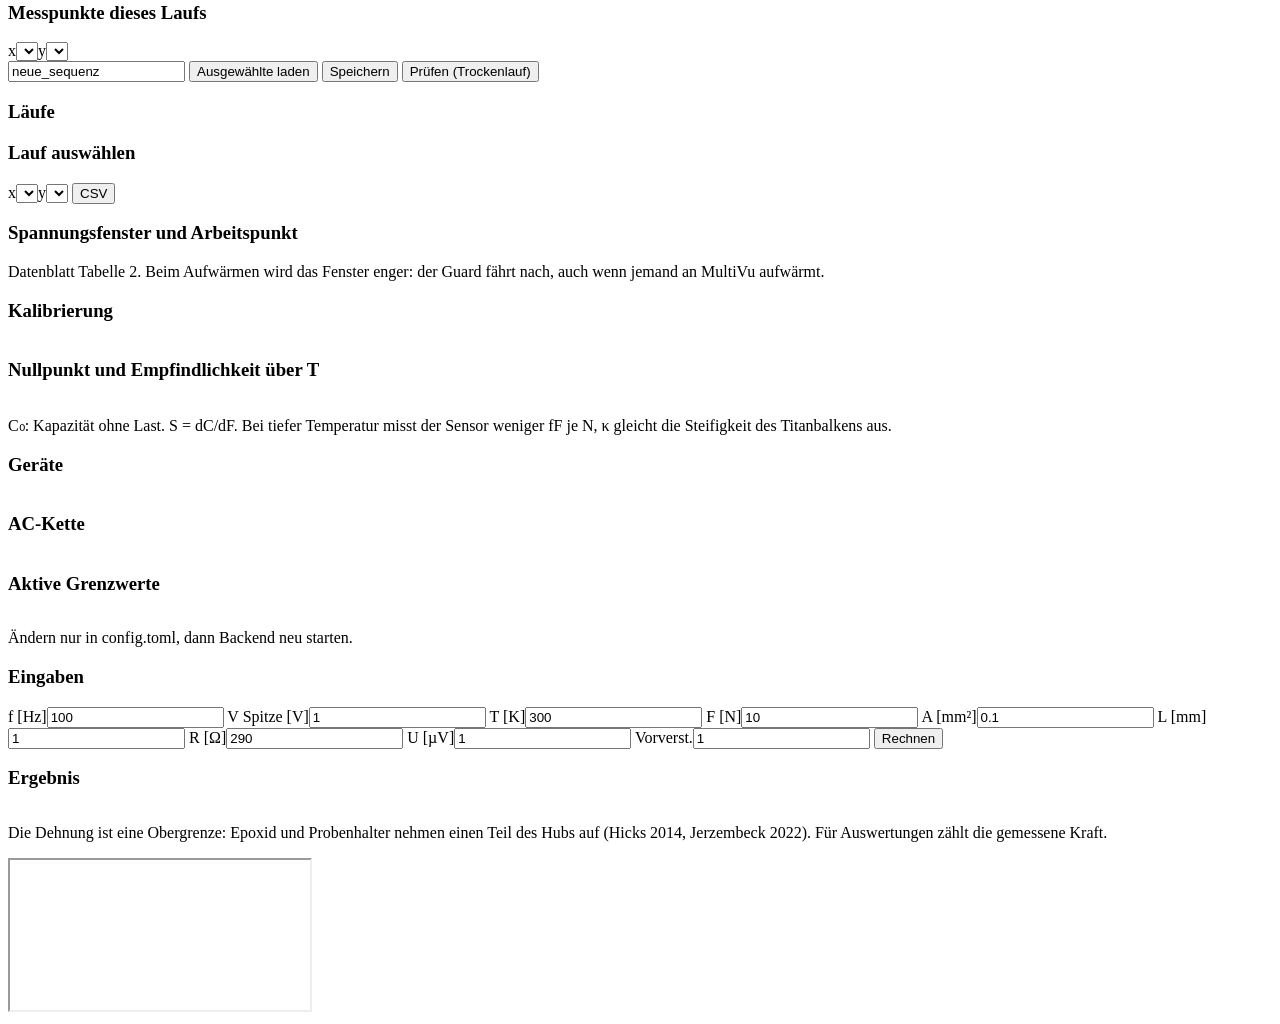
==== commit 749c4354: "Cernox als Zellthermometer und einfache Datenaufnahme Zellthermometer über Lake Shore (218/224/335/3" ====
--- a/frontend/renderer/index.html
+++ b/frontend/renderer/index.html
@@ -22,6 +22,13 @@
     <span id="run-pill" class="pill idle" title="Zustand der laufenden Sequenz">idle</span>
     <span id="run-text" class="muted"></span>
     <span class="grow"></span>
+    <span id="rec-box" class="rec-box">
+      <input id="rec-name" value="aufnahme" title="Name der Aufnahme, wird Teil des Ordnernamens" aria-label="Name der Aufnahme">
+      <input id="rec-dt" value="1" title="Intervall in Sekunden" aria-label="Intervall in Sekunden" style="width:44px">
+      <button id="rec-btn" title="Datenaufnahme ohne Sequenz: alle wichtigen Spalten im Intervall in data/…_rec_Name/data.csv. Schaltet nichts, läuft auch im Nur-Lesen-Modus.">● Aufnahme</button>
+      <input id="rec-note" placeholder="Notiz …" title="Notiz in die nächste Zeile der Aufnahme, Enter schickt ab" class="hidden">
+      <span id="rec-info" class="muted small"></span>
+    </span>
     <span id="conn" class="dot" title="Verbindung zum Backend: grün = verbunden"></span>
     <button id="help-btn" title="Handbuch öffnen (F1)">? Hilfe</button>
     <button id="stop-all" title="Sequenz und Kraftregler stoppen, AC aus, beide Stapel auf 0 V rampen. Danach ist alles gesperrt, bis jemand quittiert.">STOP ALL</button>
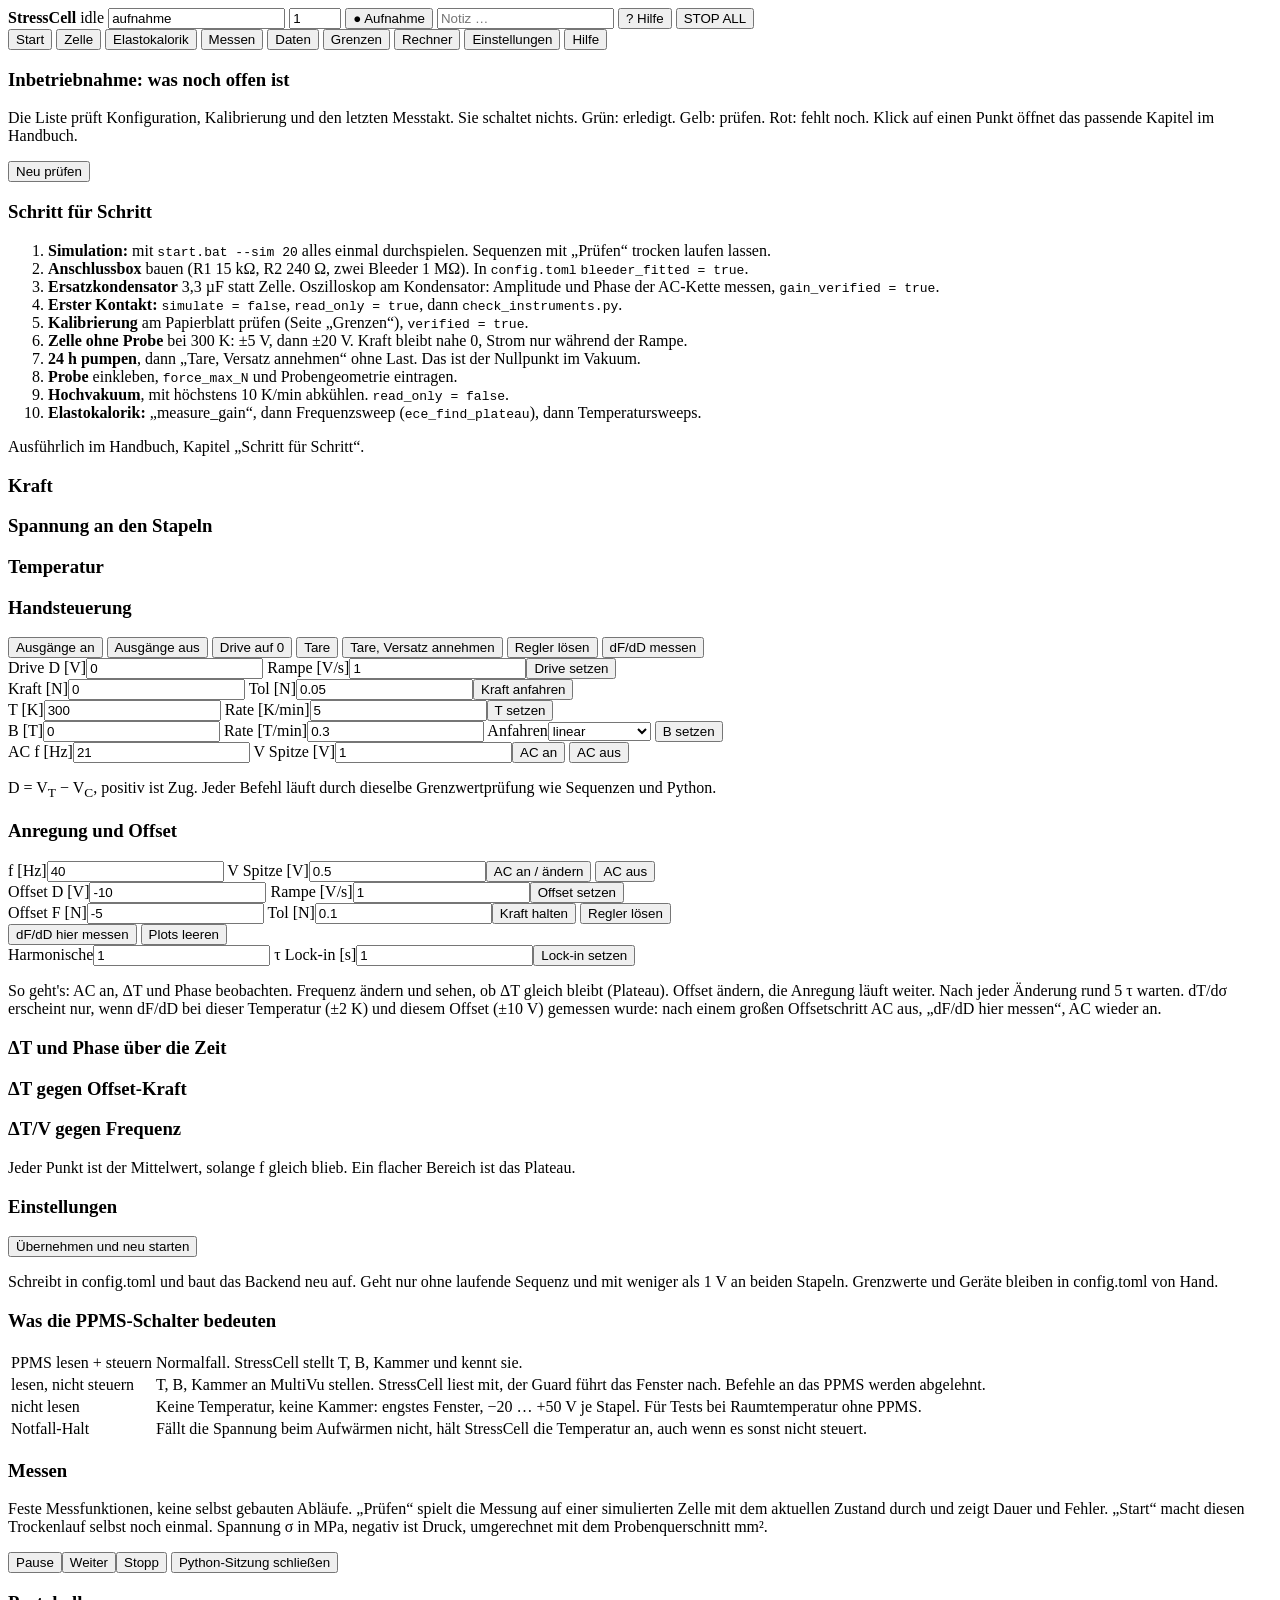
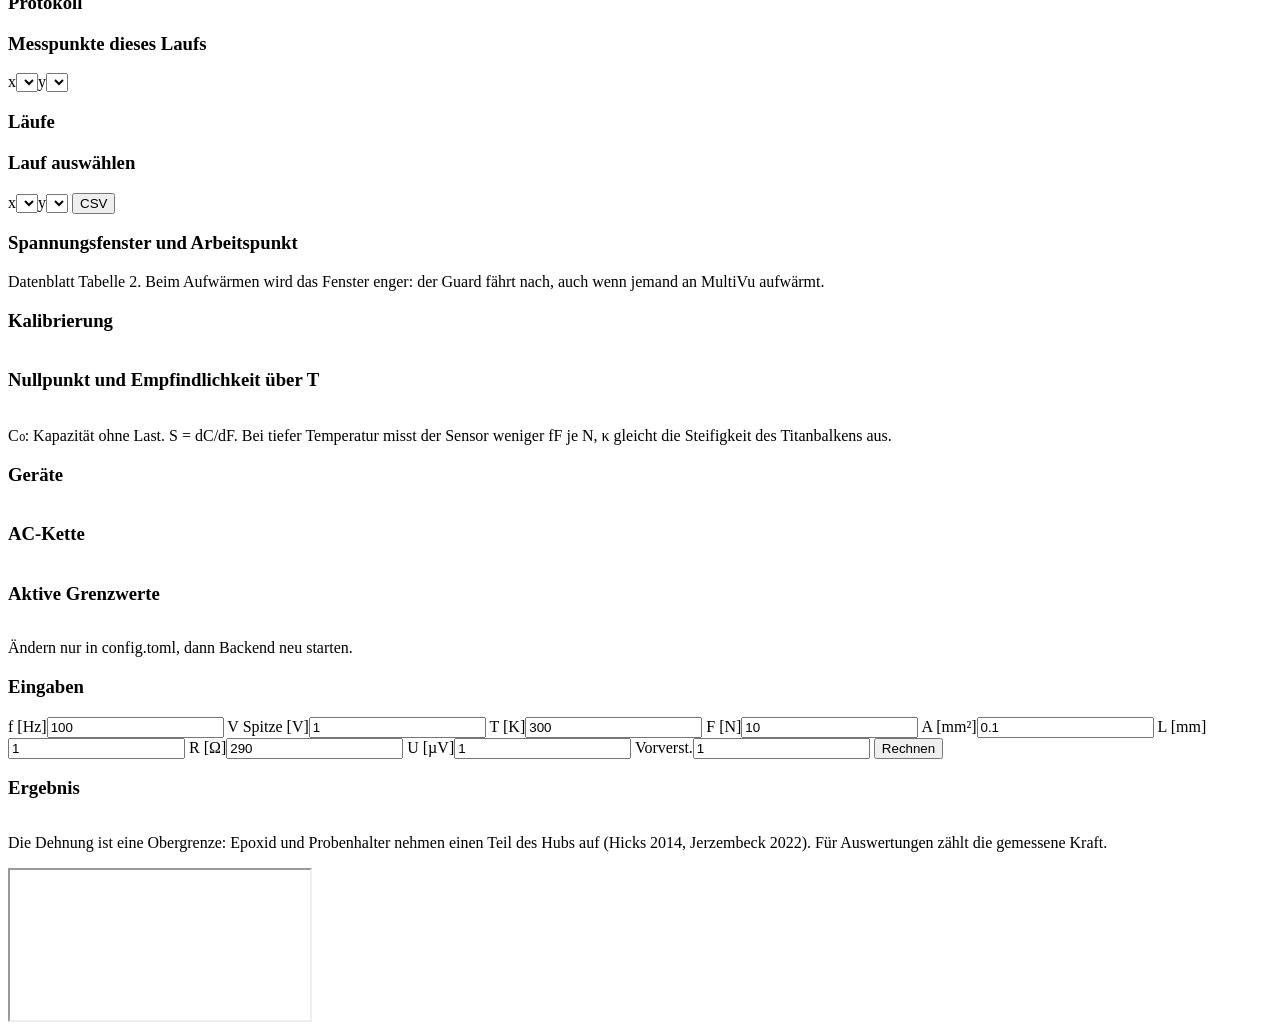
==== commit 2c732f5f: "Feste Messfunktionen statt Sequenzer in der Oberfläche core/tasks.py: Spannung halten, Spannungsswee" ====
--- a/frontend/renderer/index.html
+++ b/frontend/renderer/index.html
@@ -10,9 +10,6 @@
   <title>StressCell</title>
   <!-- Alles lokal: der Messrechner braucht kein Internet -->
   <script src="/static/vendor/plotly.min.js"></script>
-  <script src="/static/vendor/blockly_compressed.js"></script>
-  <script src="/static/vendor/blocks_compressed.js"></script>
-  <script src="/static/vendor/blockly_en.js"></script>
   <link rel="stylesheet" href="/static/styles.css">
 </head>
 <body>
@@ -39,8 +36,7 @@
       <button class="nav" data-page="setup" title="Checkliste vor dem ersten Einsatz, mit Live-Status">Start</button>
       <button class="nav active" data-page="cell" title="Live-Werte und Handsteuerung">Zelle</button>
       <button class="nav" data-page="ece" title="Elastokalorik live: Frequenz und Offset ändern, Signal sofort sehen">Elastokalorik</button>
-      <button class="nav" data-page="run" title="Sequenzen prüfen und starten">Messung</button>
-      <button class="nav" data-page="editor" title="Sequenzen aus Blöcken bauen">Editor</button>
+      <button class="nav" data-page="run" title="Feste Messfunktionen: Spannung halten, Spannungssweep, Frequenzsweep, Temperaturrampe">Messen</button>
       <button class="nav" data-page="data" title="Gespeicherte Läufe ansehen">Daten</button>
       <button class="nav" data-page="limits" title="Spannungsfenster, Grenzwerte, Kalibrierung, Geräte">Grenzen</button>
       <button class="nav" data-page="calc" title="Rechenhilfen: AC-Strom, RC-Ecke, Spannung, Thermospannung">Rechner</button>
@@ -167,19 +163,18 @@
         </div>
       </section>
 
-      <!-- ── Messung ─────────────────────────────────────────────────── -->
+      <!-- ── Messen: feste Funktionen ───────────────────────────────── -->
       <section id="page-run" class="page">
         <div class="grid2 wide-left">
           <div class="card">
-            <h3>Sequenz</h3>
-            <div class="row"><select id="seq-list" title="Sequenzen aus dem Ordner sequences/"></select><button id="seq-reload">Neu laden</button></div>
+            <h3>Messen</h3>
+            <p class="muted small">Feste Messfunktionen, keine selbst gebauten Abläufe. „Prüfen“ spielt die Messung auf einer simulierten Zelle
+              mit dem aktuellen Zustand durch und zeigt Dauer und Fehler. „Start“ macht diesen Trockenlauf selbst noch einmal. Spannung σ in MPa,
+              negativ ist Druck, umgerechnet mit dem Probenquerschnitt <span id="task-area"></span> mm².</p>
+            <div id="task-forms"></div>
             <div class="row">
-              <button id="seq-check" title="Läuft die Sequenz auf einer simulierten Zelle durch, mit dem aktuellen Zustand als Start. Zeigt Fehler und Dauer.">Prüfen (Trockenlauf)</button>
-              <button id="seq-start" class="primary" title="Startet nach einem automatischen Trockenlauf">Start</button>
-              <button id="seq-pause">Pause</button>
-              <button id="seq-resume">Weiter</button>
-              <button id="seq-stop">Stopp</button>
-              <button id="session-close" title="Beendet eine offene Python-Sitzung samt Kraftregler und AC">Sitzung schließen</button>
+              <button id="run-pause">Pause</button><button id="run-resume">Weiter</button><button id="run-stop">Stopp</button>
+              <button id="session-close" title="Beendet eine offene Python-Sitzung samt Kraftregler und AC">Python-Sitzung schließen</button>
             </div>
             <pre id="seq-report" class="log"></pre>
             <h3>Protokoll</h3>
@@ -191,17 +186,6 @@
             <div id="plot-points" class="plot tall"></div>
           </div>
         </div>
-      </section>
-
-      <section id="page-editor" class="page">
-        <div class="row">
-          <input id="ed-name" value="neue_sequenz" aria-label="Name der Sequenz">
-          <button id="ed-load">Ausgewählte laden</button>
-          <button id="ed-save" class="primary">Speichern</button>
-          <button id="ed-check">Prüfen (Trockenlauf)</button>
-          <span id="ed-msg" class="muted"></span>
-        </div>
-        <div id="blockly"></div>
       </section>
 
       <section id="page-data" class="page">
